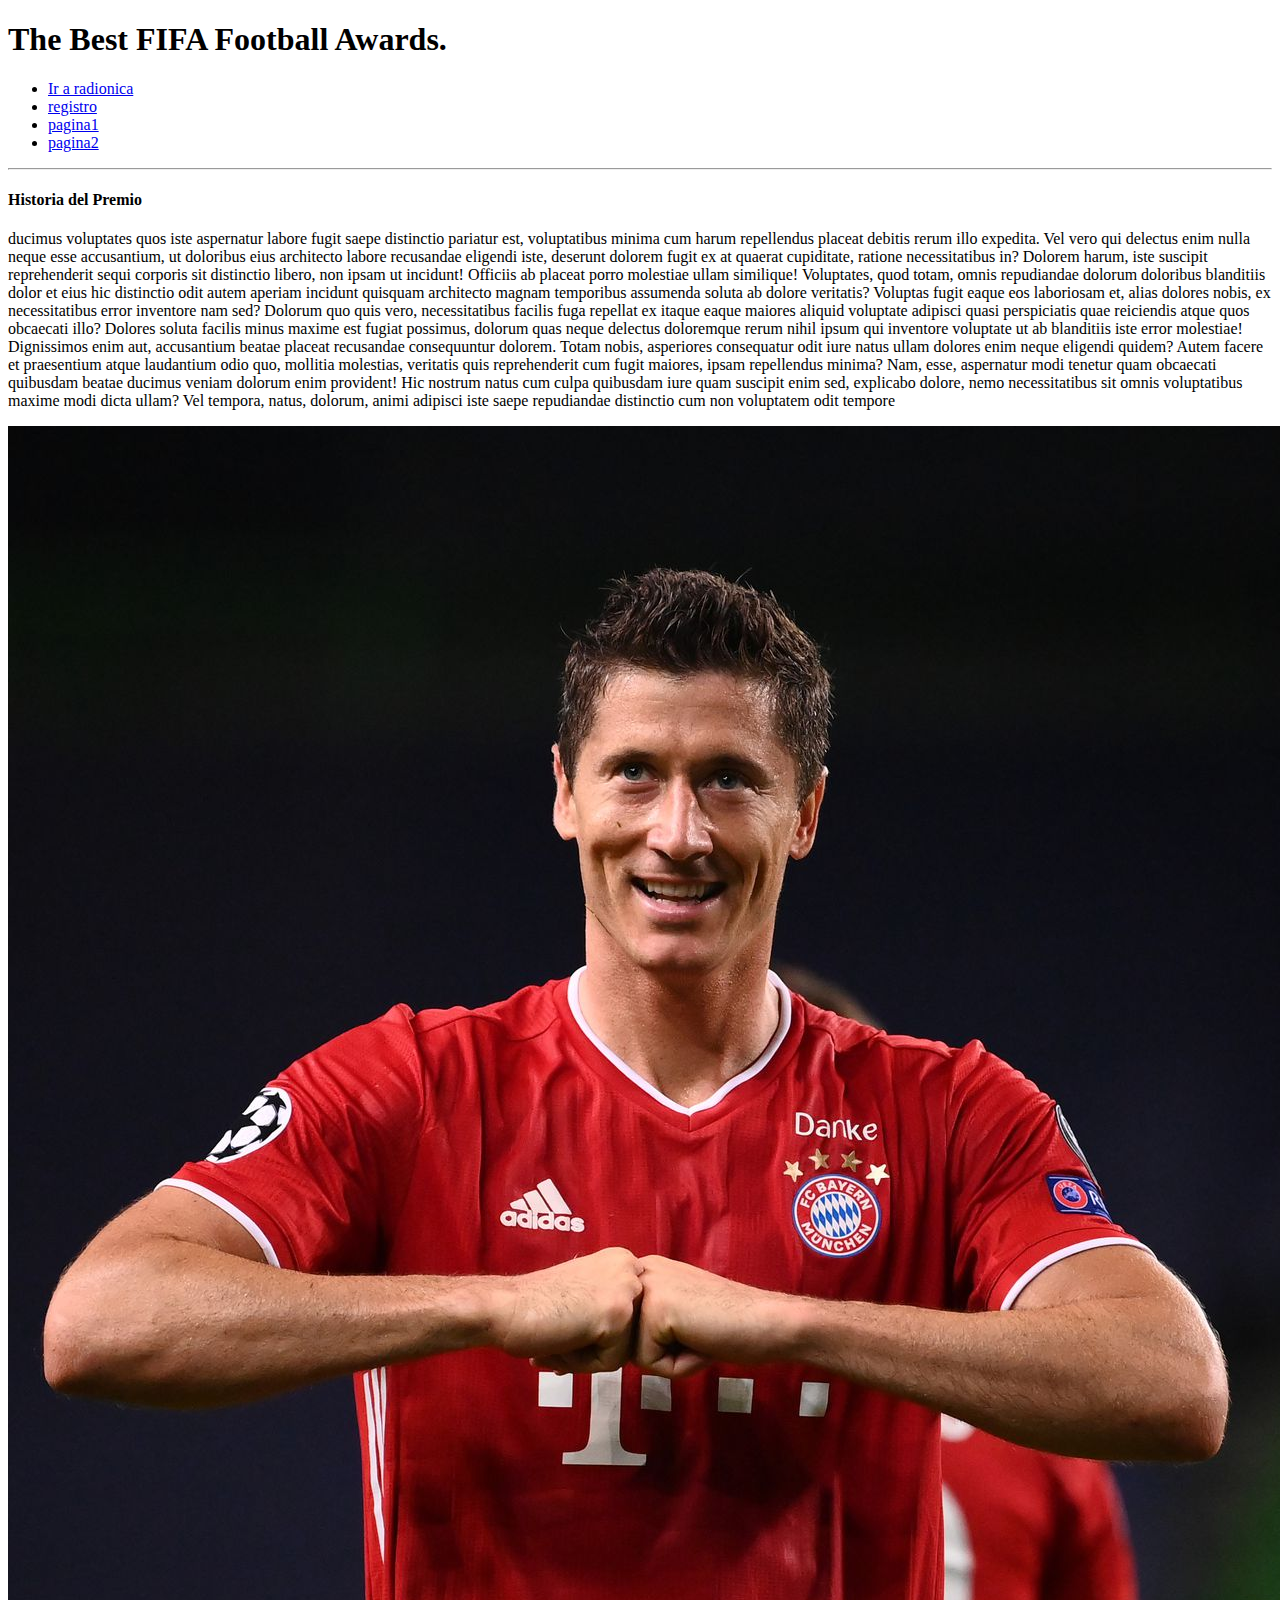
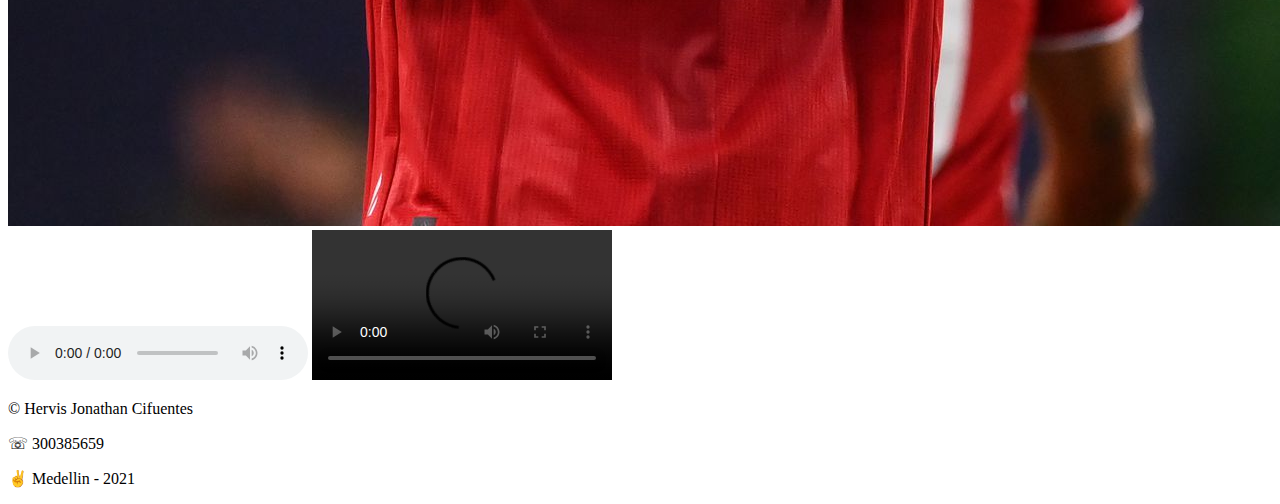
==== index.html @ ce2d8e11 "se crea copia" ====
<!DOCTYPE html>
<html lang="en">
<head>
    <meta charset="UTF-8">
    <meta http-equiv="X-UA-Compatible" content="IE=edge">
    <meta name="viewport" content="width=device-width, initial-scale=1.0">
    <title>The Best FIFA Football Awards.</title>
</head>
<body>

    <header>
        <h1>The Best FIFA Football Awards.</h1>
        <nav>
            <ul>
                <li><a href="https://www.radionica.rocks/" target="_BLAN">Ir a radionica</a></li>
                <li><a href="registro.html">registro</a></li>
                <li><a href="pagina1.html">pagina1</a></li>
                <li><a href="pagina2.html">pagina2</a></li>
                <a href=""></a>
            </ul>
        </nav>
        <hr>

    </header>

    <main>

        
        <h4>Historia del Premio</h4>
        <p> 
             ducimus voluptates quos iste aspernatur labore fugit saepe distinctio pariatur est, voluptatibus minima cum harum repellendus placeat debitis rerum illo expedita. Vel vero qui delectus enim nulla neque esse accusantium, ut doloribus eius architecto labore recusandae eligendi iste, deserunt dolorem fugit ex at quaerat cupiditate, ratione necessitatibus in? Dolorem harum, iste suscipit reprehenderit sequi corporis sit distinctio libero, non ipsam ut incidunt! Officiis ab placeat porro molestiae ullam similique! Voluptates, quod totam, omnis repudiandae dolorum doloribus blanditiis dolor et eius hic distinctio odit autem aperiam incidunt quisquam architecto magnam temporibus assumenda soluta ab dolore veritatis? Voluptas fugit eaque eos laboriosam et, alias dolores nobis, ex necessitatibus error inventore nam sed? Dolorum quo quis vero, necessitatibus facilis fuga repellat ex itaque eaque maiores aliquid voluptate adipisci quasi perspiciatis quae reiciendis atque quos obcaecati illo? Dolores soluta facilis minus maxime est fugiat possimus, dolorum quas neque delectus doloremque rerum nihil ipsum qui inventore voluptate ut ab blanditiis iste error molestiae! Dignissimos enim aut, accusantium beatae placeat recusandae consequuntur dolorem. Totam nobis, asperiores consequatur odit iure natus ullam dolores enim neque eligendi quidem? Autem facere et praesentium atque laudantium odio quo, mollitia molestias, veritatis quis reprehenderit cum fugit maiores, ipsam repellendus minima? Nam, esse, aspernatur modi tenetur quam obcaecati quibusdam beatae ducimus veniam dolorum enim provident! Hic nostrum natus cum culpa quibusdam iure quam suscipit enim sed, explicabo dolore, nemo necessitatibus sit omnis voluptatibus maxime modi dicta ullam? Vel tempora, natus, dolorum, animi adipisci iste saepe repudiandae distinctio cum non voluptatem odit tempore 
        </p>

        <img src="img/Robert.jpg" alt="foto1">
        <audio src="audio/audio1.mp3"controls></audio>
        <video src="video/videobest.mp4" controls></video>

    </main>

    <footer>
        <p>&copy; Hervis Jonathan Cifuentes</p>
        <p>&#9743; 300385659</p>
        <p>&#9996; Medellin - 2021</p>

    </footer>
    
</body>
</html>
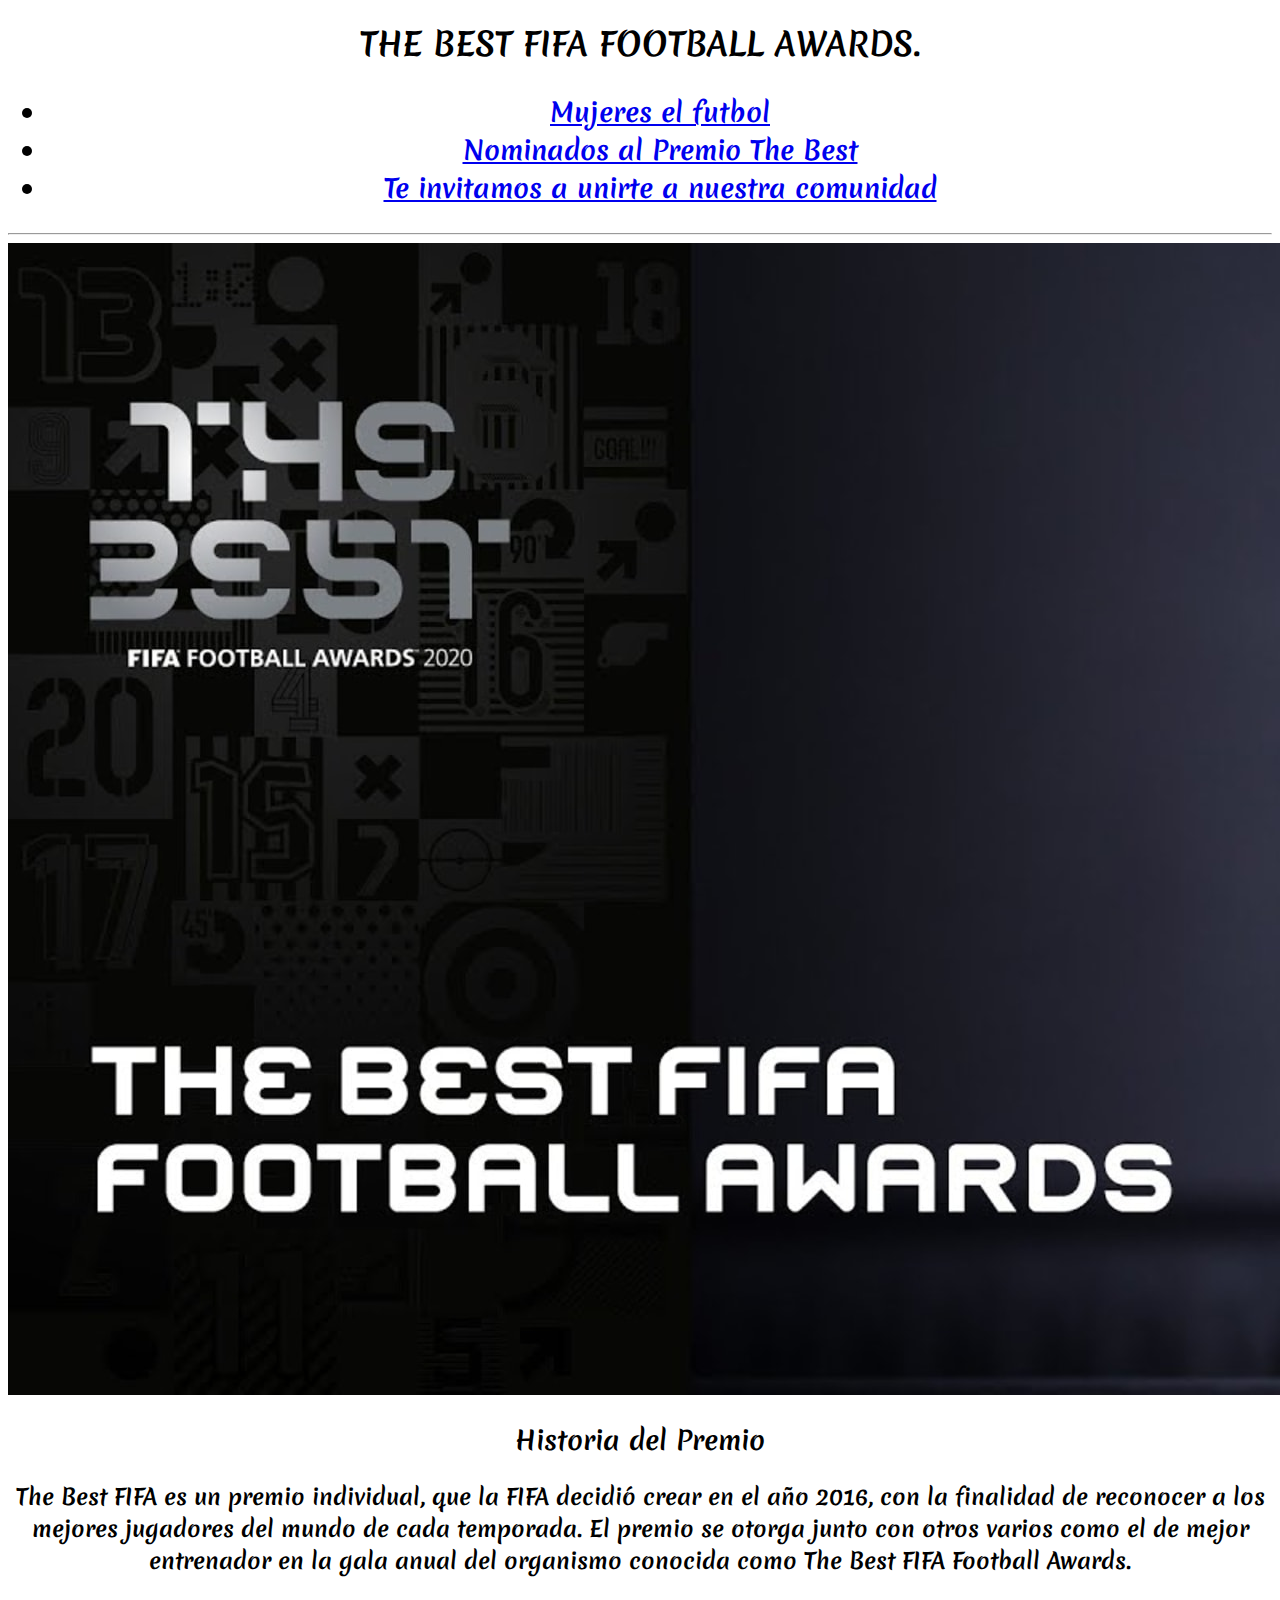
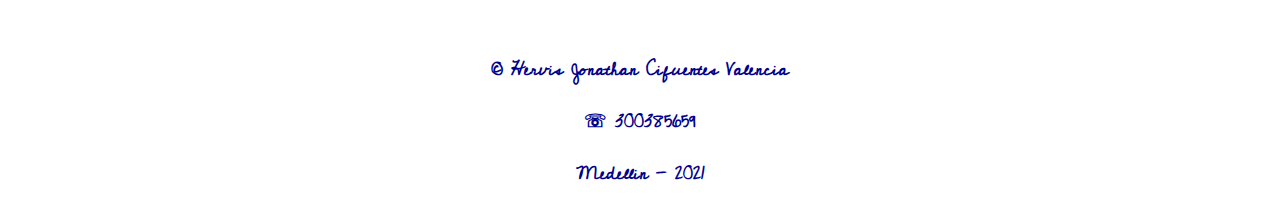
==== commit f7c9012b: "primerTaller" ====
--- a/index.html
+++ b/index.html
@@ -1,21 +1,27 @@
 <!DOCTYPE html>
 <html lang="en">
 <head>
+     
     <meta charset="UTF-8">
     <meta http-equiv="X-UA-Compatible" content="IE=edge">
     <meta name="viewport" content="width=device-width, initial-scale=1.0">
-    <title>The Best FIFA Football Awards.</title>
+    <title>The Best.</title>
+    <link rel="stylesheet" href="indexEstilos.css">
+    <link rel="preconnect" href="https://fonts.gstatic.com">
+    <link href="https://fonts.googleapis.com/css2?family=Bitter:ital,wght@0,300;1,100&family=Cousine&family=Merienda&family=Recursive&display=swap" rel="stylesheet">
+<link href="https://fonts.googleapis.com/css2?family=Cedarville+Cursive&display=swap" rel="stylesheet">
+    
 </head>
 <body>
 
     <header>
-        <h1>The Best FIFA Football Awards.</h1>
+        <h1>THE BEST FIFA FOOTBALL AWARDS.</h1>
         <nav>
             <ul>
-                <li><a href="https://www.radionica.rocks/" target="_BLAN">Ir a radionica</a></li>
-                <li><a href="registro.html">registro</a></li>
-                <li><a href="pagina1.html">pagina1</a></li>
-                <li><a href="pagina2.html">pagina2</a></li>
+                
+                <li><a href="pagina1.html">Mujeres el futbol</a></li>
+                <li><a href="pagina2.html">Nominados al Premio The Best</a></li>
+                <li><a href="registro.html">Te invitamos a unirte a nuestra comunidad</a></li>
                 <a href=""></a>
             </ul>
         </nav>
@@ -25,23 +31,22 @@
 
     <main>
 
-        
-        <h4>Historia del Premio</h4>
-        <p> 
-             ducimus voluptates quos iste aspernatur labore fugit saepe distinctio pariatur est, voluptatibus minima cum harum repellendus placeat debitis rerum illo expedita. Vel vero qui delectus enim nulla neque esse accusantium, ut doloribus eius architecto labore recusandae eligendi iste, deserunt dolorem fugit ex at quaerat cupiditate, ratione necessitatibus in? Dolorem harum, iste suscipit reprehenderit sequi corporis sit distinctio libero, non ipsam ut incidunt! Officiis ab placeat porro molestiae ullam similique! Voluptates, quod totam, omnis repudiandae dolorum doloribus blanditiis dolor et eius hic distinctio odit autem aperiam incidunt quisquam architecto magnam temporibus assumenda soluta ab dolore veritatis? Voluptas fugit eaque eos laboriosam et, alias dolores nobis, ex necessitatibus error inventore nam sed? Dolorum quo quis vero, necessitatibus facilis fuga repellat ex itaque eaque maiores aliquid voluptate adipisci quasi perspiciatis quae reiciendis atque quos obcaecati illo? Dolores soluta facilis minus maxime est fugiat possimus, dolorum quas neque delectus doloremque rerum nihil ipsum qui inventore voluptate ut ab blanditiis iste error molestiae! Dignissimos enim aut, accusantium beatae placeat recusandae consequuntur dolorem. Totam nobis, asperiores consequatur odit iure natus ullam dolores enim neque eligendi quidem? Autem facere et praesentium atque laudantium odio quo, mollitia molestias, veritatis quis reprehenderit cum fugit maiores, ipsam repellendus minima? Nam, esse, aspernatur modi tenetur quam obcaecati quibusdam beatae ducimus veniam dolorum enim provident! Hic nostrum natus cum culpa quibusdam iure quam suscipit enim sed, explicabo dolore, nemo necessitatibus sit omnis voluptatibus maxime modi dicta ullam? Vel tempora, natus, dolorum, animi adipisci iste saepe repudiandae distinctio cum non voluptatem odit tempore 
+        <img src="img/imagenIndex.jpg" alt="ImagenFifa">
+        <h2>Historia del Premio</h2>
+        <p class="parrafo"> 
+            The Best FIFA es un premio individual, que la FIFA decidió crear en el año 2016, con la finalidad de reconocer a los mejores jugadores del mundo de cada temporada. El premio se otorga junto con otros varios como el de mejor entrenador en la gala anual del organismo conocida como The Best FIFA Football Awards.
         </p>
 
-        <img src="img/Robert.jpg" alt="foto1">
-        <audio src="audio/audio1.mp3"controls></audio>
-        <video src="video/videobest.mp4" controls></video>
+        
+        
 
     </main>
-
+    <br>
+    <br>
     <footer>
-        <p>&copy; Hervis Jonathan Cifuentes</p>
+        <p>&copy Hervis Jonathan Cifuentes Valencia</p>
         <p>&#9743; 300385659</p>
-        <p>&#9996; Medellin - 2021</p>
-
+        <p> Medellin - 2021</p>
     </footer>
     
 </body>
--- a/indexEstilos.css
+++ b/indexEstilos.css
@@ -0,0 +1,37 @@
+
+h1{
+    font-size:32px;
+    color:black; 
+    text-align:center;
+    font-weight:bold; 
+    font-family: 'Merienda', cursive;
+}
+nav{
+    font-size:26px;
+    color:black; 
+    text-align: center; 
+    font-weight:bold; 
+    font-family: 'Merienda', cursive;
+}
+h2{
+    font-size: 26px;
+    color:black;  
+    font-weight:bold;
+    text-align: center; 
+    font-family: 'Merienda', cursive;
+}
+
+.parrafo{
+    font-size: 22px;
+    color:black;
+    font-weight:bold;
+    text-align: center;
+    font-family: 'Merienda', cursive;
+}
+footer{
+    font-size: 18px;
+    color:darkblue;
+    font-weight:bold;
+    text-align: center;
+    font-family: 'Cedarville Cursive', cursive;
+   }